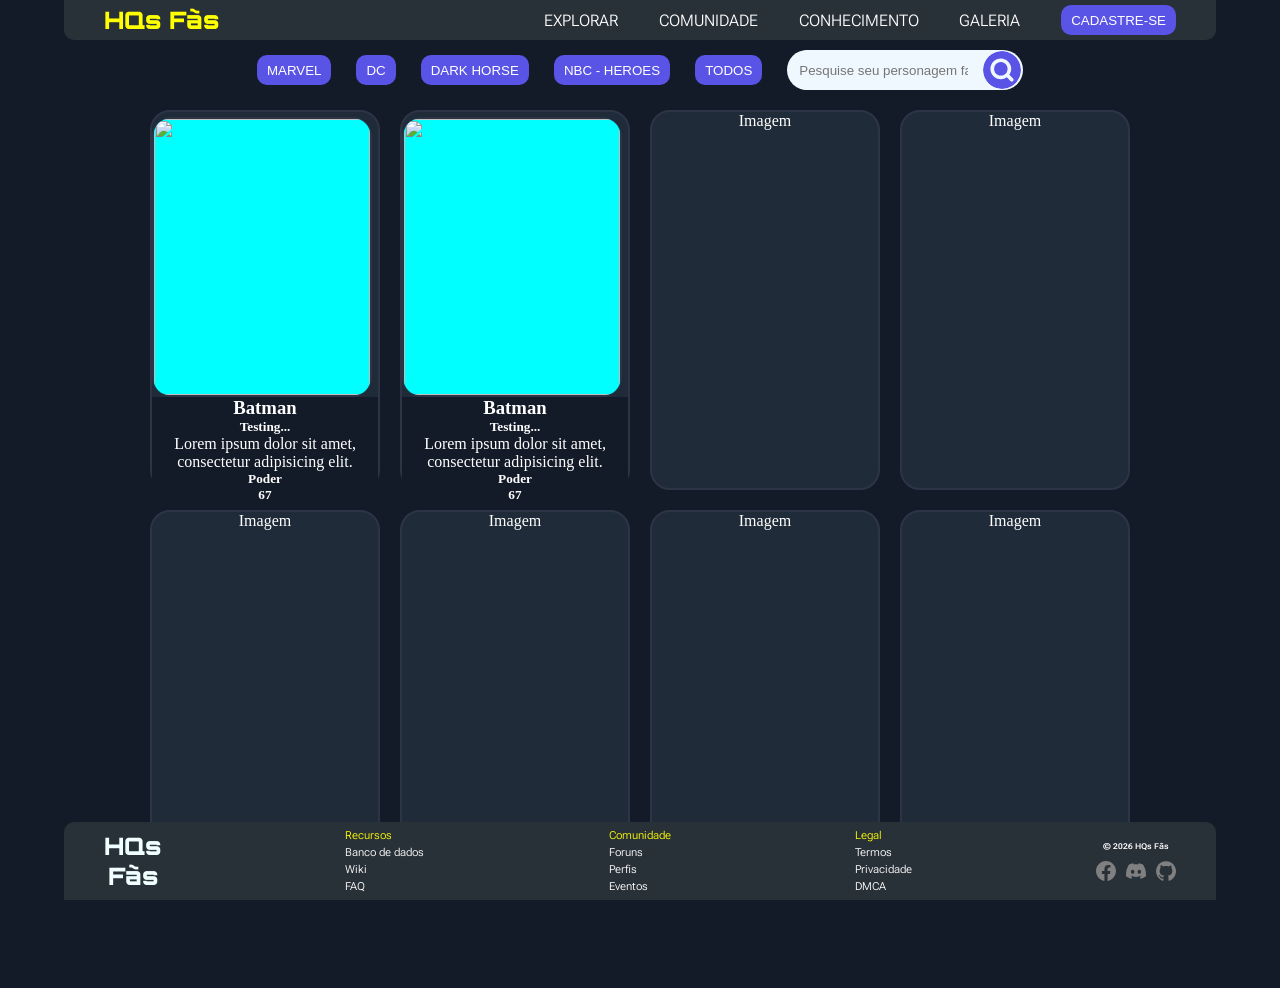
==== site-HQsFas/pages/index.html @ 7dfb2095 "codificação inicial" ====
<!DOCTYPE html>
<html lang="pt-BR">
    <head>
        <meta charset="UTF-8">
        <meta name="viewport" content="width=device-width, initial-scale=1.0">
        <title>HQs Fãs</title>
        <link rel="stylesheet" href="../css/reset.css"/>
    </head>
    <body>
        <header>
            <h2 class="orbitron" style="color: yellow; flex-grow: 2; background-color: inherit;">HQs Fãs</h2>
            <nav class="roboto-flex">
                <a href="#">EXPLORAR</a>
                <a href="#">COMUNIDADE</a>
                <a href="#">CONHECIMENTO</a>
                <a href="#">GALERIA</a>
                <button class="button" onclick="/*buscarHeroi(70)*/">CADASTRE-SE</button>
            </nav>
        </header>
        <section>
            <button class="button">MARVEL</button>
            <button class="button">DC</button>
            <button class="button">DARK HORSE</button>
            <button class="button">NBC - HEROES</button>
            <button class="button">TODOS</button>
            <div id="pesquisa">
                <input type="text" placeholder="Pesquise seu personagem favorito..."/>
                <img src="../assets/icon/search.svg"></img>
            </div>
        </section>
        <main class="principal">
            <div>
                <div style="margin-top: 5px; width: 220px; height: 280px;">
                    <img style="border-radius: 15px; background-color: aqua; object-fit: cover; width: 100%; height: 100%;" src="https://cdn.jsdelivr.net/gh/akabab/superhero-api@0.3.0/api/images/md/70-batman.jpg" />
                </div>
                <h3>Batman</h3>
                <h5>Testing...</h5>
                <p>Lorem ipsum dolor sit amet, consectetur adipisicing elit. </p>
                <h5>Poder</h5>
                <h5>67</h5>
                
            </div>
            <div>
                <div style="margin-top: 5px; width: 220px; height: 280px;">
                    <img style="border-radius: 15px; background-color: aqua; object-fit: cover; width: 100%; height: 100%;" src="https://cdn.jsdelivr.net/gh/akabab/superhero-api@0.3.0/api/images/md/80-beyonder.jpg" />
                </div>
                <h3>Batman</h3>
                <h5>Testing...</h5>
                <p>Lorem ipsum dolor sit amet, consectetur adipisicing elit. </p>
                <h5>Poder</h5>
                <h5>67</h5>
            </div>
            <div>Imagem</div>
            <div>Imagem</div>
            <div>Imagem</div>
            <div>Imagem</div>
            <div>Imagem</div>
            <div>Imagem</div>
        </main>
        <footer class="roboto-flex">
            <h2 class="orbitron" style="color:azure; background-color: inherit; text-align: center;">HQs<br>Fãs</h2>
            <ul>
                <li><span>Recursos</span></li>
                <li><a href="#">Banco de dados</li></a>
                <li><a href="#">Wiki</li></a>
                <li><a href="#">FAQ</li></a>
            </ul>
            <ul>
                <li><span>Comunidade</span></li>
                <li><a href="#">Foruns</li></a>
                <li><a href="#">Perfis</li></a>
                <li><a href="#">Eventos</li></a>
            </ul>
            <ul>
                <li><span>Legal</span></li>
                <li><a href="#">Termos</li></a>
                <li><a href="#">Privacidade</li></a>
                <li><a href="#">DMCA</li></a>
            </ul>
            <div class="direitos">
                <h6>&copy; 2026 HQs Fãs</h6>
                <img src="../assets/icon/facebook-gray.svg" width="20px"></img>
                <img src="../assets/icon/discord-gray.svg" width="20px"></img>
                <img src="../assets/icon/github-gray.svg" width="20px"></img>
            </div>
        </footer>
    </body>
    <script src="../js/teste.js"></script>
</html>
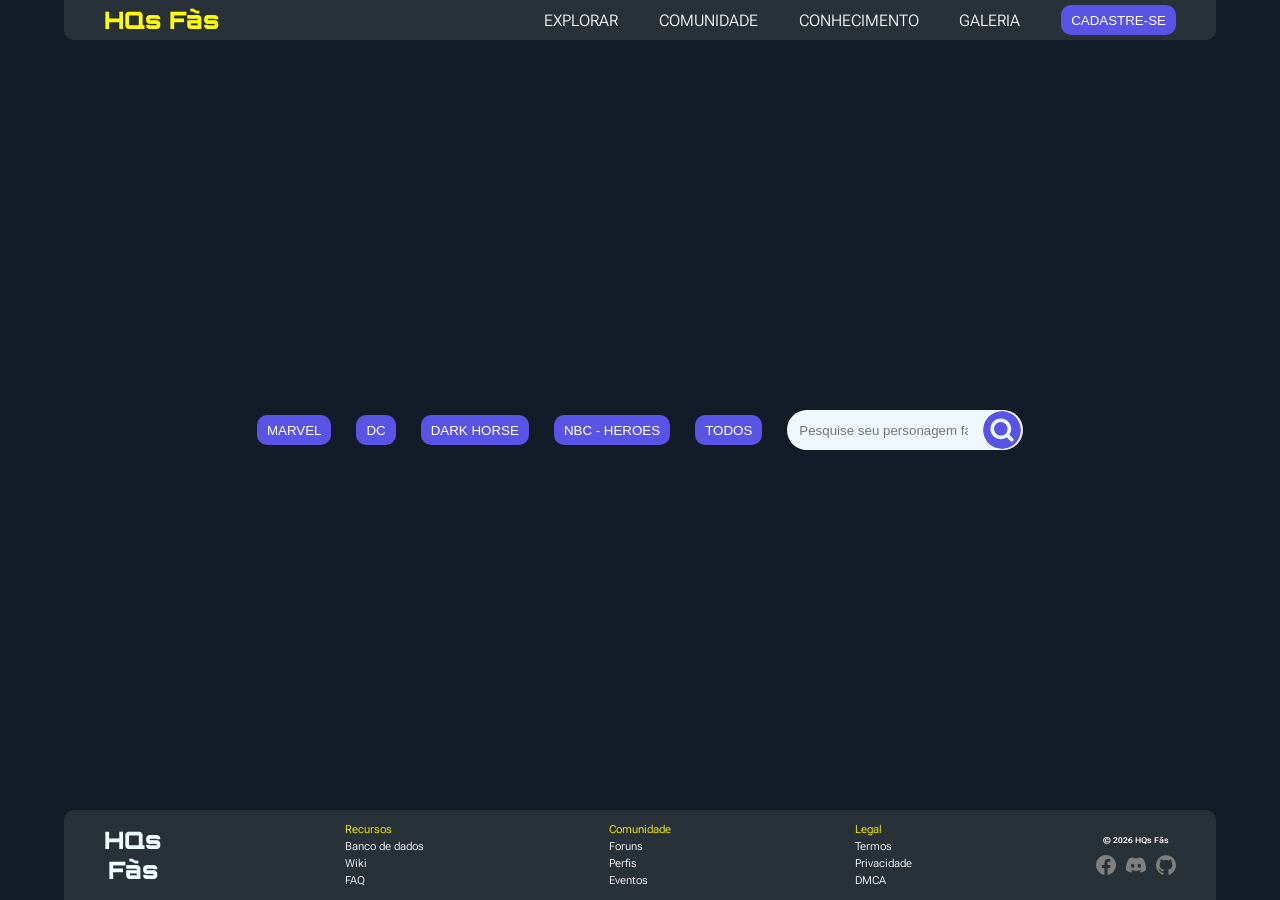
==== commit ae5f0b1d: "inicio testes de cards" ====
--- a/site-HQsFas/pages/index.html
+++ b/site-HQsFas/pages/index.html
@@ -14,7 +14,7 @@
                 <a href="#">COMUNIDADE</a>
                 <a href="#">CONHECIMENTO</a>
                 <a href="#">GALERIA</a>
-                <button class="button" onclick="/*buscarHeroi(70)*/">CADASTRE-SE</button>
+                <button class="button" onclick="window.location.assign('cadastro.html')">CADASTRE-SE</button>
             </nav>
         </header>
         <section>
@@ -28,7 +28,7 @@
                 <img src="../assets/icon/search.svg"></img>
             </div>
         </section>
-        <main class="principal">
+        <!--main class="principal">
             <div>
                 <div style="margin-top: 5px; width: 220px; height: 280px;">
                     <img style="border-radius: 15px; background-color: aqua; object-fit: cover; width: 100%; height: 100%;" src="https://cdn.jsdelivr.net/gh/akabab/superhero-api@0.3.0/api/images/md/70-batman.jpg" />
@@ -56,7 +56,7 @@
             <div>Imagem</div>
             <div>Imagem</div>
             <div>Imagem</div>
-        </main>
+        </main-->
         <footer class="roboto-flex">
             <h2 class="orbitron" style="color:azure; background-color: inherit; text-align: center;">HQs<br>Fãs</h2>
             <ul>
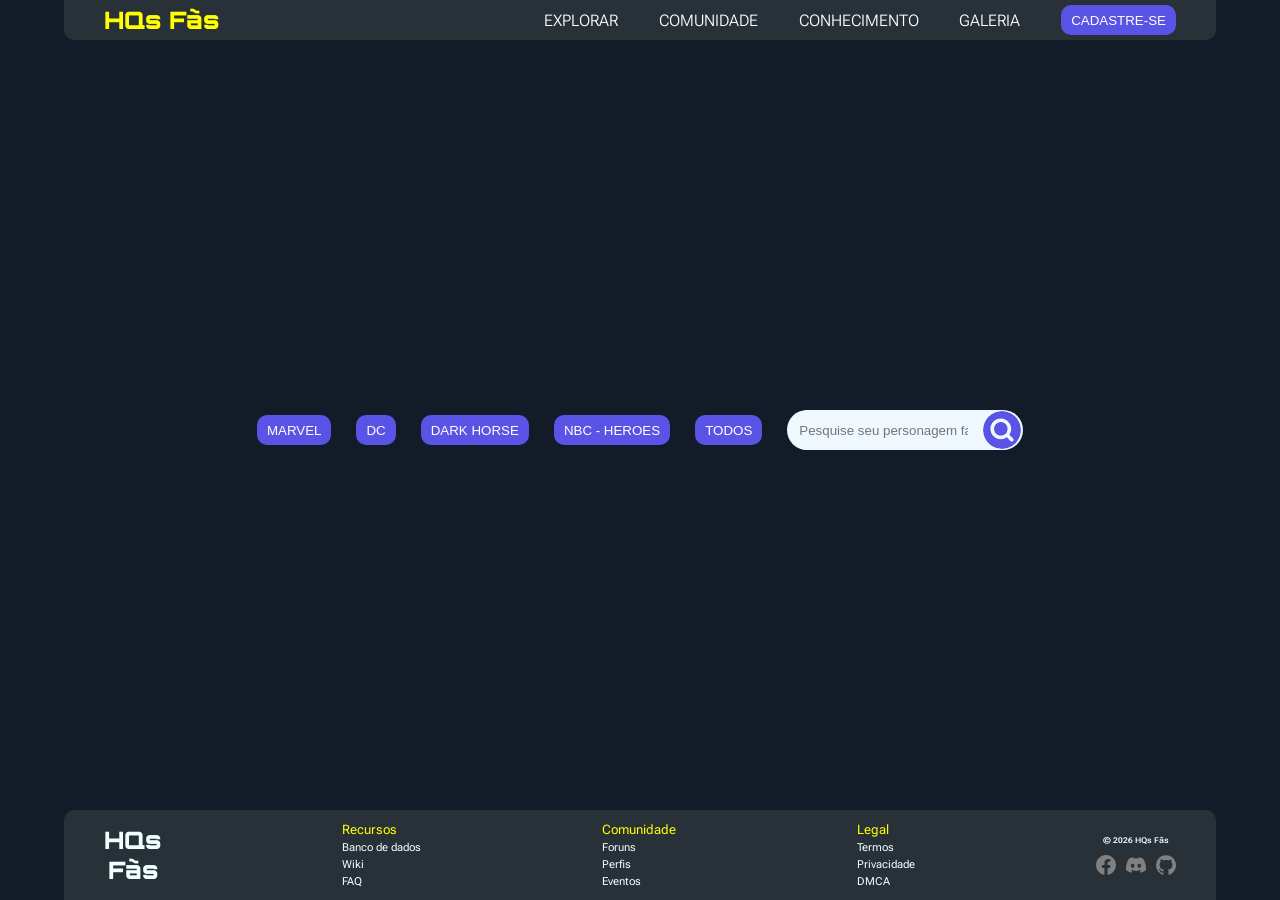
==== commit 1e1f3a6b: "componentização de header e footer" ====
--- a/site-HQsFas/pages/index.html
+++ b/site-HQsFas/pages/index.html
@@ -4,19 +4,22 @@
         <meta charset="UTF-8">
         <meta name="viewport" content="width=device-width, initial-scale=1.0">
         <title>HQs Fãs</title>
-        <link rel="stylesheet" href="../css/reset.css"/>
+        <!--link rel="stylesheet" href="../css/reset.css"/-->
+        <link rel="stylesheet" href="../css/main.css"/>
+        <!--script src="../js/components/site-header.js" defer></script-->
     </head>
     <body>
-        <header>
-            <h2 class="orbitron" style="color: yellow; flex-grow: 2; background-color: inherit;">HQs Fãs</h2>
-            <nav class="roboto-flex">
+        <site-header></site-header>
+        <!--header>
+            <h2 class="logo">HQs Fãs</h2>
+            <nav class="menu">
                 <a href="#">EXPLORAR</a>
                 <a href="#">COMUNIDADE</a>
                 <a href="#">CONHECIMENTO</a>
                 <a href="#">GALERIA</a>
                 <button class="button" onclick="window.location.assign('cadastro.html')">CADASTRE-SE</button>
             </nav>
-        </header>
+        </header-->
         <section>
             <button class="button">MARVEL</button>
             <button class="button">DC</button>
@@ -57,8 +60,8 @@
             <div>Imagem</div>
             <div>Imagem</div>
         </main-->
-        <footer class="roboto-flex">
-            <h2 class="orbitron" style="color:azure; background-color: inherit; text-align: center;">HQs<br>Fãs</h2>
+        <!--footer>
+            <h2 class="logo-footer">HQs<br>Fãs</h2>
             <ul>
                 <li><span>Recursos</span></li>
                 <li><a href="#">Banco de dados</li></a>
@@ -83,7 +86,10 @@
                 <img src="../assets/icon/discord-gray.svg" width="20px"></img>
                 <img src="../assets/icon/github-gray.svg" width="20px"></img>
             </div>
-        </footer>
+        </footer-->
+        <site-footer></site-footer>
     </body>
     <script src="../js/teste.js"></script>
+    <script src="../js/components/site-header.js"></script>
+    <script src="../js/components/site-footer.js"></script>
 </html>
--- a/site-HQsFas/css/main.css
+++ b/site-HQsFas/css/main.css
@@ -0,0 +1,7 @@
+@import url('https://fonts.googleapis.com/css2?family=Orbitron:wght@400..900&display=swap');
+@import url('https://fonts.googleapis.com/css2?family=Roboto+Flex:opsz,wght,XOPQ,XTRA,YOPQ,YTDE,YTFI,YTLC,YTUC@8..144,100..1000,96,468,79,-203,738,514,712&display=swap');
+@import "reset.css";
+@import "variables.css";
+@import "./components/button.css";
+@import "./components/site-header.css";
+@import "./components/site-footer.css";
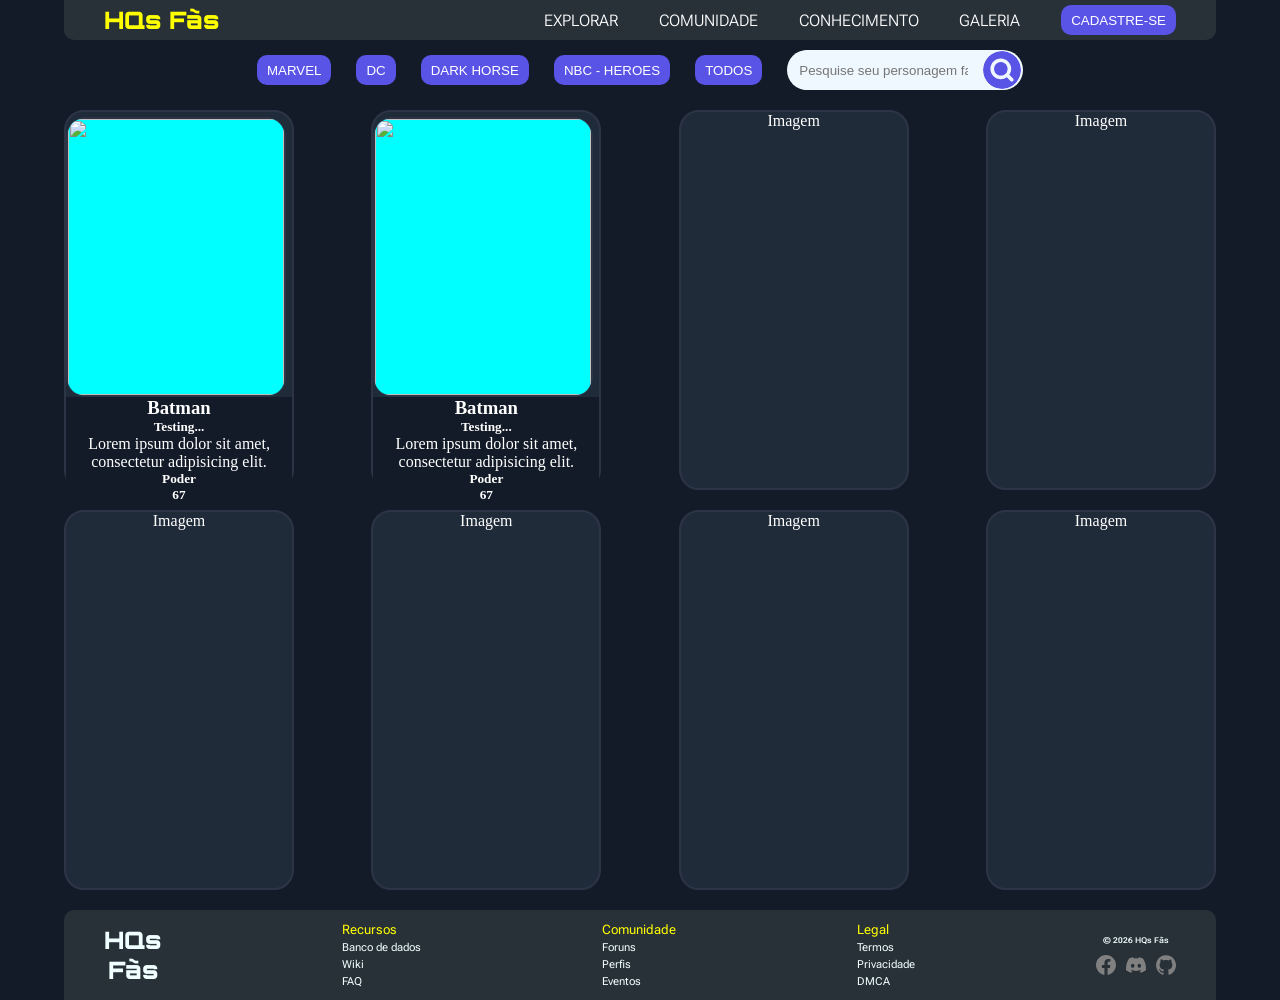
==== commit 40ef2ba3: "ajustando componentização" ====
--- a/site-HQsFas/pages/index.html
+++ b/site-HQsFas/pages/index.html
@@ -4,34 +4,12 @@
         <meta charset="UTF-8">
         <meta name="viewport" content="width=device-width, initial-scale=1.0">
         <title>HQs Fãs</title>
-        <!--link rel="stylesheet" href="../css/reset.css"/-->
         <link rel="stylesheet" href="../css/main.css"/>
-        <!--script src="../js/components/site-header.js" defer></script-->
     </head>
     <body>
         <site-header></site-header>
-        <!--header>
-            <h2 class="logo">HQs Fãs</h2>
-            <nav class="menu">
-                <a href="#">EXPLORAR</a>
-                <a href="#">COMUNIDADE</a>
-                <a href="#">CONHECIMENTO</a>
-                <a href="#">GALERIA</a>
-                <button class="button" onclick="window.location.assign('cadastro.html')">CADASTRE-SE</button>
-            </nav>
-        </header-->
-        <section>
-            <button class="button">MARVEL</button>
-            <button class="button">DC</button>
-            <button class="button">DARK HORSE</button>
-            <button class="button">NBC - HEROES</button>
-            <button class="button">TODOS</button>
-            <div id="pesquisa">
-                <input type="text" placeholder="Pesquise seu personagem favorito..."/>
-                <img src="../assets/icon/search.svg"></img>
-            </div>
-        </section>
-        <!--main class="principal">
+        <site-search></site-search>
+        <main>
             <div>
                 <div style="margin-top: 5px; width: 220px; height: 280px;">
                     <img style="border-radius: 15px; background-color: aqua; object-fit: cover; width: 100%; height: 100%;" src="https://cdn.jsdelivr.net/gh/akabab/superhero-api@0.3.0/api/images/md/70-batman.jpg" />
@@ -59,37 +37,11 @@
             <div>Imagem</div>
             <div>Imagem</div>
             <div>Imagem</div>
-        </main-->
-        <!--footer>
-            <h2 class="logo-footer">HQs<br>Fãs</h2>
-            <ul>
-                <li><span>Recursos</span></li>
-                <li><a href="#">Banco de dados</li></a>
-                <li><a href="#">Wiki</li></a>
-                <li><a href="#">FAQ</li></a>
-            </ul>
-            <ul>
-                <li><span>Comunidade</span></li>
-                <li><a href="#">Foruns</li></a>
-                <li><a href="#">Perfis</li></a>
-                <li><a href="#">Eventos</li></a>
-            </ul>
-            <ul>
-                <li><span>Legal</span></li>
-                <li><a href="#">Termos</li></a>
-                <li><a href="#">Privacidade</li></a>
-                <li><a href="#">DMCA</li></a>
-            </ul>
-            <div class="direitos">
-                <h6>&copy; 2026 HQs Fãs</h6>
-                <img src="../assets/icon/facebook-gray.svg" width="20px"></img>
-                <img src="../assets/icon/discord-gray.svg" width="20px"></img>
-                <img src="../assets/icon/github-gray.svg" width="20px"></img>
-            </div>
-        </footer-->
+        </main>
         <site-footer></site-footer>
     </body>
     <script src="../js/teste.js"></script>
     <script src="../js/components/site-header.js"></script>
+    <script src="../js/components/site-search.js"></script>
     <script src="../js/components/site-footer.js"></script>
 </html>
--- a/site-HQsFas/css/main.css
+++ b/site-HQsFas/css/main.css
@@ -4,4 +4,5 @@
 @import "variables.css";
 @import "./components/button.css";
 @import "./components/site-header.css";
+@import "./components/site-search.css";
 @import "./components/site-footer.css";
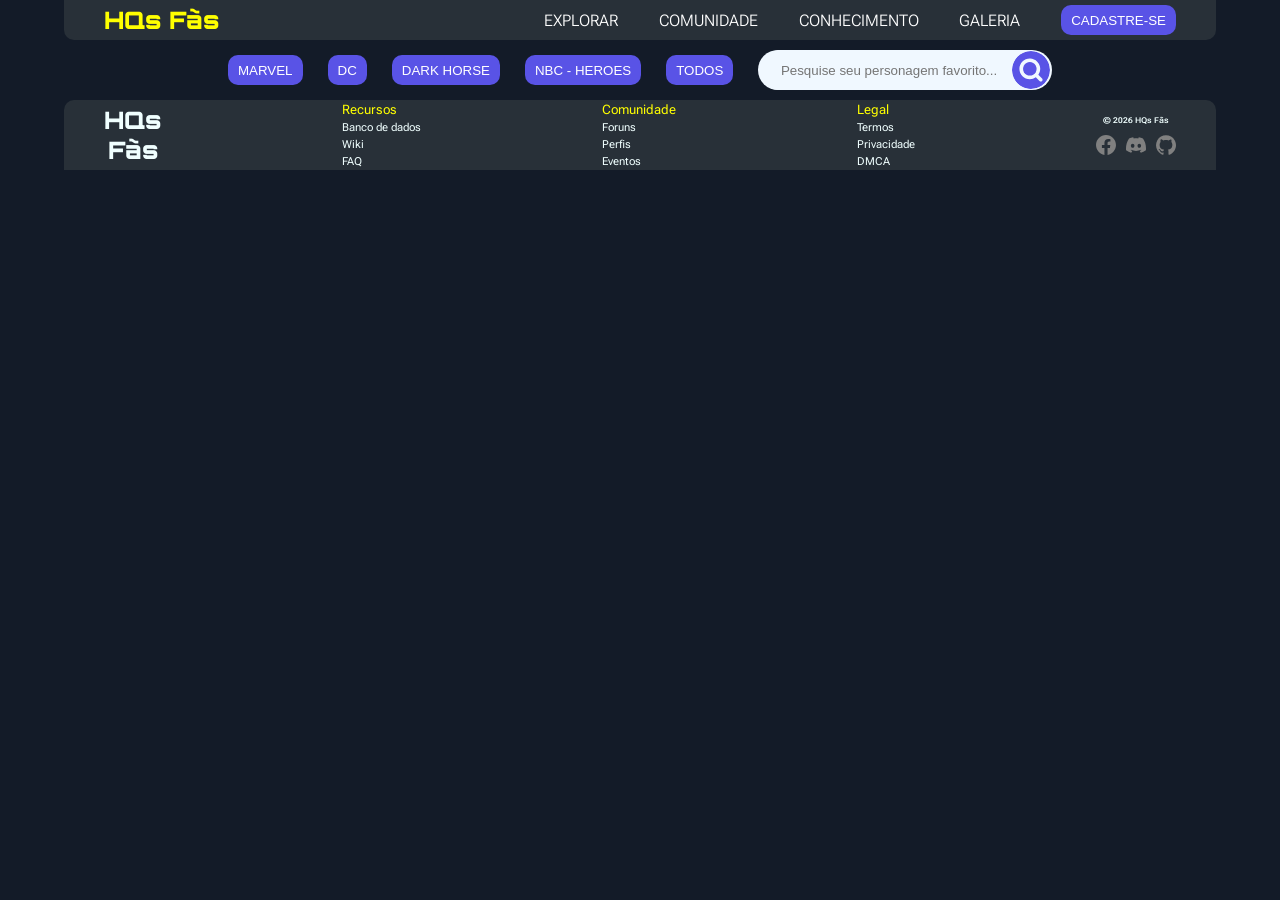
==== commit a6efb9dc: "acessando superhero-api" ====
--- a/site-HQsFas/pages/index.html
+++ b/site-HQsFas/pages/index.html
@@ -5,31 +5,45 @@
         <meta name="viewport" content="width=device-width, initial-scale=1.0">
         <title>HQs Fãs</title>
         <link rel="stylesheet" href="../css/main.css"/>
+        <script src="../js/components/site-header.js" defer></script>
+        <script src="../js/components/site-search.js" defer></script>
+        <script src="../js/components/site-footer.js" defer></script>
+        <script type="module" src="../js/heroe-cards.js"></script>
     </head>
     <body>
         <site-header></site-header>
         <site-search></site-search>
-        <main>
-            <div>
-                <div style="margin-top: 5px; width: 220px; height: 280px;">
-                    <img style="border-radius: 15px; background-color: aqua; object-fit: cover; width: 100%; height: 100%;" src="https://cdn.jsdelivr.net/gh/akabab/superhero-api@0.3.0/api/images/md/70-batman.jpg" />
+        <main id="repo-cards">
+            <!-- <div>
+                <div style="margin: auto; margin-top: 5px; width: 190px; height: 250px;">
+                    <img style="border-radius: 15px; object-fit: cover; width: 100%; height: 100%;" src="https://cdn.jsdelivr.net/gh/akabab/superhero-api@0.3.0/api/images/md/70-batman.jpg" alt="imagem de personagem" />
                 </div>
-                <h3>Batman</h3>
-                <h5>Testing...</h5>
-                <p>Lorem ipsum dolor sit amet, consectetur adipisicing elit. </p>
-                <h5>Poder</h5>
-                <h5>67</h5>
+                <h3 style="background-color: inherit; font-family: var(--fonte-geral);">Batman</h3>
+                <h6 style="background-color: inherit; font-family: var(--fonte-geral);">DC Comics</h6>
+                <p  style="background-color: inherit; font-family: var(--fonte-geral); font-size: .8rem;">Lorem ipsum dolor sit amet, consectetur adipisicing elit. </p>
+                <h5 style="background-color: inherit; font-family: var(--fonte-geral);">Poder</h5>
+                <h5 style="background-color: inherit; font-family: var(--fonte-geral);">67</h5>
                 
             </div>
             <div>
-                <div style="margin-top: 5px; width: 220px; height: 280px;">
-                    <img style="border-radius: 15px; background-color: aqua; object-fit: cover; width: 100%; height: 100%;" src="https://cdn.jsdelivr.net/gh/akabab/superhero-api@0.3.0/api/images/md/80-beyonder.jpg" />
+                <div style="margin: auto; margin-top: 5px; width: 190px; height: 250px;">
+                    <img style="border-radius: 15px; background-color: aqua; object-fit: cover; width: 100%; height: 100%;" src="https://cdn.jsdelivr.net/gh/akabab/superhero-api@0.3.0/api/images/md/80-beyonder.jpg" alt="imagem de personagem" />
                 </div>
-                <h3>Batman</h3>
-                <h5>Testing...</h5>
-                <p>Lorem ipsum dolor sit amet, consectetur adipisicing elit. </p>
-                <h5>Poder</h5>
-                <h5>67</h5>
+                <h3 style="background-color: inherit; font-family: var(--fonte-geral);">Batman</h3>
+                <h6 style="background-color: inherit; font-family: var(--fonte-geral);">Testing...</h6>
+                <p style="background-color: inherit; font-family: var(--fonte-geral); font-size: .8rem;">Lorem ipsum dolor sit amet, consectetur adipisicing elit. </p>
+                <h5 style="background-color: inherit; font-family: var(--fonte-geral);">Poder</h5>
+                <h5 style="background-color: inherit; font-family: var(--fonte-geral);">67</h5>
+            </div>
+            <div>
+                <div style="margin: auto; margin-top: 5px; width: 190px; height: 250px;">
+                    <img style="border-radius: 15px; background-color: aqua; object-fit: cover; width: 100%; height: 100%;" src="https://cdn.jsdelivr.net/gh/akabab/superhero-api@0.3.0/api/images/md/80-beyonder.jpg" alt="imagem de personagem" />
+                </div>
+                <h3 style="background-color: inherit; font-family: var(--fonte-geral);">Batman</h3>
+                <h6 style="background-color: inherit; font-family: var(--fonte-geral);">Testing...</h6>
+                <p style="background-color: inherit; font-family: var(--fonte-geral); font-size: .8rem;">Lorem ipsum dolor sit amet, consectetur adipisicing elit. </p>
+                <h5 style="background-color: inherit; font-family: var(--fonte-geral);">Poder</h5>
+                <h5 style="background-color: inherit; font-family: var(--fonte-geral);">67</h5>
             </div>
             <div>Imagem</div>
             <div>Imagem</div>
@@ -37,11 +51,13 @@
             <div>Imagem</div>
             <div>Imagem</div>
             <div>Imagem</div>
+            <div>Imagem</div>
+            <div>Imagem</div>
+            <div>Imagem</div>
+            <div>Imagem</div>
+            <div>Imagem</div>
+            <div>Imagem</div> -->
         </main>
         <site-footer></site-footer>
-    </body>
-    <script src="../js/teste.js"></script>
-    <script src="../js/components/site-header.js"></script>
-    <script src="../js/components/site-search.js"></script>
-    <script src="../js/components/site-footer.js"></script>
+    </body>    
 </html>
--- a/site-HQsFas/css/main.css
+++ b/site-HQsFas/css/main.css
@@ -2,7 +2,38 @@
 @import url('https://fonts.googleapis.com/css2?family=Roboto+Flex:opsz,wght,XOPQ,XTRA,YOPQ,YTDE,YTFI,YTLC,YTUC@8..144,100..1000,96,468,79,-203,738,514,712&display=swap');
 @import "reset.css";
 @import "variables.css";
-@import "./components/button.css";
+@import "./components/buttons.css";
 @import "./components/site-header.css";
 @import "./components/site-search.css";
 @import "./components/site-footer.css";
+
+site-header{
+    position: sticky;
+    top: 0;
+}
+
+site-search{
+    position: sticky;
+    top: 40px;
+}
+
+site-footer{
+    position: sticky;
+    bottom: 0;
+}
+
+main{
+    display: grid;
+    justify-content: center;
+    grid-template-columns: repeat(5, 200px);
+    gap: 15px;
+}
+
+main > div{
+    background-color: var(--cor-main);
+    height: 380px;
+    text-align: center;
+    color: white;
+    border: 2px #2d3446 solid;
+    border-radius: 20px;
+}
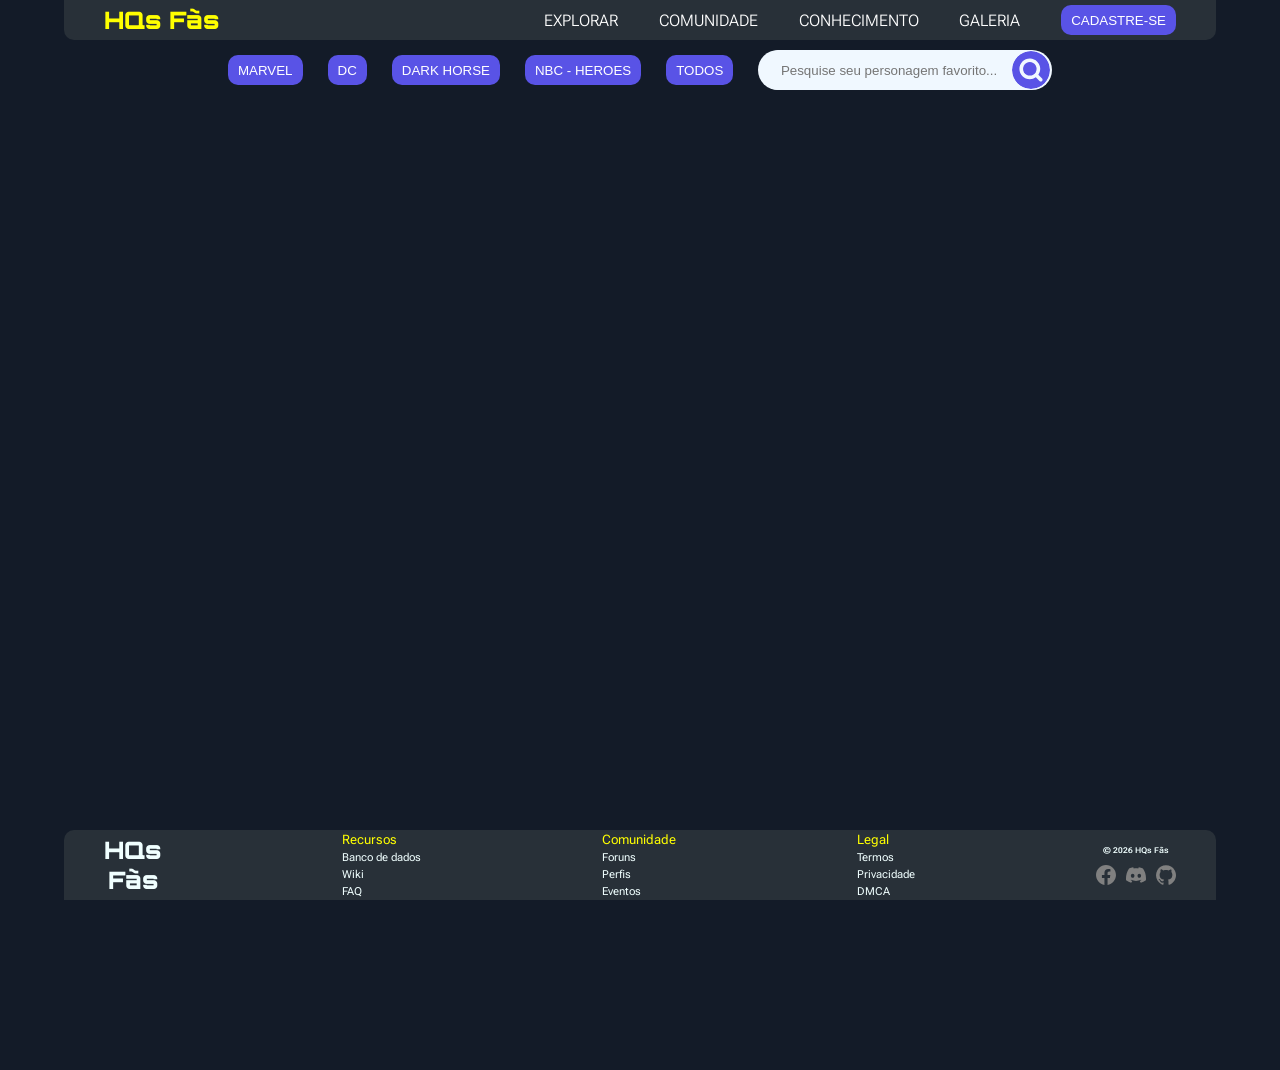
==== commit c64b5ce9: "consultas de personagens por produtor" ====
--- a/site-HQsFas/pages/index.html
+++ b/site-HQsFas/pages/index.html
@@ -14,49 +14,6 @@
         <site-header></site-header>
         <site-search></site-search>
         <main id="repo-cards">
-            <!-- <div>
-                <div style="margin: auto; margin-top: 5px; width: 190px; height: 250px;">
-                    <img style="border-radius: 15px; object-fit: cover; width: 100%; height: 100%;" src="https://cdn.jsdelivr.net/gh/akabab/superhero-api@0.3.0/api/images/md/70-batman.jpg" alt="imagem de personagem" />
-                </div>
-                <h3 style="background-color: inherit; font-family: var(--fonte-geral);">Batman</h3>
-                <h6 style="background-color: inherit; font-family: var(--fonte-geral);">DC Comics</h6>
-                <p  style="background-color: inherit; font-family: var(--fonte-geral); font-size: .8rem;">Lorem ipsum dolor sit amet, consectetur adipisicing elit. </p>
-                <h5 style="background-color: inherit; font-family: var(--fonte-geral);">Poder</h5>
-                <h5 style="background-color: inherit; font-family: var(--fonte-geral);">67</h5>
-                
-            </div>
-            <div>
-                <div style="margin: auto; margin-top: 5px; width: 190px; height: 250px;">
-                    <img style="border-radius: 15px; background-color: aqua; object-fit: cover; width: 100%; height: 100%;" src="https://cdn.jsdelivr.net/gh/akabab/superhero-api@0.3.0/api/images/md/80-beyonder.jpg" alt="imagem de personagem" />
-                </div>
-                <h3 style="background-color: inherit; font-family: var(--fonte-geral);">Batman</h3>
-                <h6 style="background-color: inherit; font-family: var(--fonte-geral);">Testing...</h6>
-                <p style="background-color: inherit; font-family: var(--fonte-geral); font-size: .8rem;">Lorem ipsum dolor sit amet, consectetur adipisicing elit. </p>
-                <h5 style="background-color: inherit; font-family: var(--fonte-geral);">Poder</h5>
-                <h5 style="background-color: inherit; font-family: var(--fonte-geral);">67</h5>
-            </div>
-            <div>
-                <div style="margin: auto; margin-top: 5px; width: 190px; height: 250px;">
-                    <img style="border-radius: 15px; background-color: aqua; object-fit: cover; width: 100%; height: 100%;" src="https://cdn.jsdelivr.net/gh/akabab/superhero-api@0.3.0/api/images/md/80-beyonder.jpg" alt="imagem de personagem" />
-                </div>
-                <h3 style="background-color: inherit; font-family: var(--fonte-geral);">Batman</h3>
-                <h6 style="background-color: inherit; font-family: var(--fonte-geral);">Testing...</h6>
-                <p style="background-color: inherit; font-family: var(--fonte-geral); font-size: .8rem;">Lorem ipsum dolor sit amet, consectetur adipisicing elit. </p>
-                <h5 style="background-color: inherit; font-family: var(--fonte-geral);">Poder</h5>
-                <h5 style="background-color: inherit; font-family: var(--fonte-geral);">67</h5>
-            </div>
-            <div>Imagem</div>
-            <div>Imagem</div>
-            <div>Imagem</div>
-            <div>Imagem</div>
-            <div>Imagem</div>
-            <div>Imagem</div>
-            <div>Imagem</div>
-            <div>Imagem</div>
-            <div>Imagem</div>
-            <div>Imagem</div>
-            <div>Imagem</div>
-            <div>Imagem</div> -->
         </main>
         <site-footer></site-footer>
     </body>    
--- a/site-HQsFas/css/main.css
+++ b/site-HQsFas/css/main.css
@@ -3,6 +3,7 @@
 @import "reset.css";
 @import "variables.css";
 @import "./components/buttons.css";
+@import "./components/site-heroe-card.css";
 @import "./components/site-header.css";
 @import "./components/site-search.css";
 @import "./components/site-footer.css";
@@ -25,15 +26,16 @@
 main{
     display: grid;
     justify-content: center;
-    grid-template-columns: repeat(5, 200px);
+    grid-template-columns: repeat(5, auto); /*200px*/
     gap: 15px;
+    height: 100vh;
 }
 
-main > div{
+/* main > div{
     background-color: var(--cor-main);
     height: 380px;
     text-align: center;
     color: white;
     border: 2px #2d3446 solid;
     border-radius: 20px;
-}
+} */
